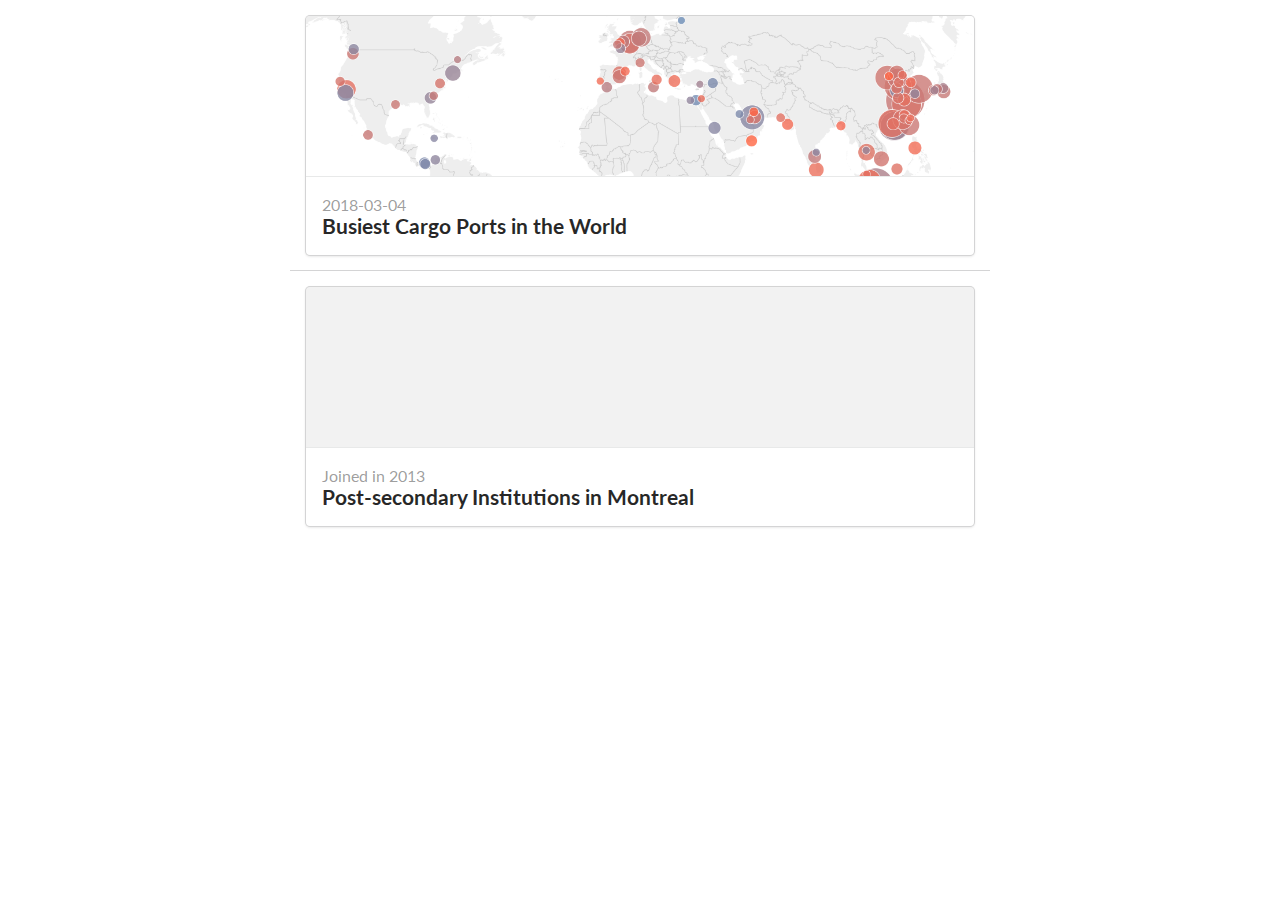
==== index.html @ f2270eac "mapbucket main page layout created" ====
<!DOCTYPE html>
<html>
  <meta charset="utf-8">
  <head>    
    <link rel="stylesheet" href="https://fonts.googleapis.com/css?family=Open+Sans|Roboto:300">  
    <link rel="stylesheet" type="text/css" href="./assets/semantic/semantic.css">
  </head>
  <style type="text/css">
    .ui.card {
        width: 100%;
    }


    #portsImage {
        width: 120%;
        margin-top: -130px;
        margin-left: -70px;
        transition: transform .3s;
    }
    #portsImage:hover {
        transform: scale(1.1);
    }
    .image {
      width: 100%; 
      height: 160px;
      overflow: hidden;
    }
    

  </style>

  <body class="vsc-initialized">
   
        <div class="ui text container">
            <div class="ui internally celled grid">
                <div class="row">
                    <div class="sixteen wide column">
                        <div class="ui card">
                          <div id="ports" class="image">
                            <img id="portsImage" src="./images/ports.png">
                          </div>
                          <div class="content">
                            <div class="meta">
                              <span class="date">2018-03-04</span>
                            </div>
                            <div class="header">
                              Busiest Cargo Ports in the World
                            </div>
                          </div>
                        </div>
                    </div>
                </div>
                <div class="row">
                    <div class="sixteen wide column">
                        <div class="ui card">
                          <div class="image">
                            <img src="">
                          </div>
                          <div class="content">
                            <div class="meta">
                              <span class="date">Joined in 2013</span>
                            </div>
                            <div class="header">
                              Post-secondary Institutions in Montreal
                            </div>
                          </div>
                        </div>
                    </div>
                </div>
            </div>
        </div>
    </body>
</html>
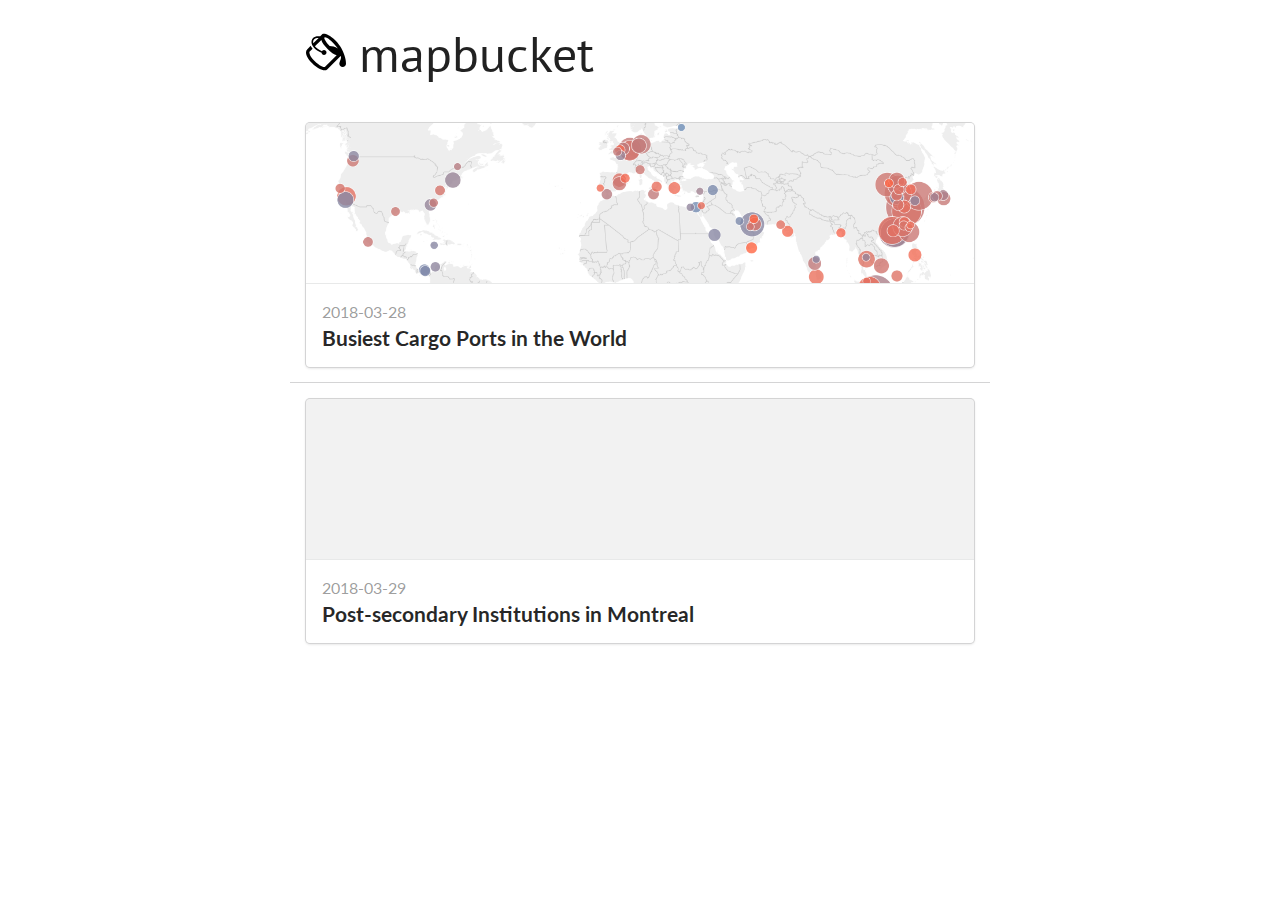
==== commit e49d3b6d: "website reoorganization" ====
--- a/index.html
+++ b/index.html
@@ -3,6 +3,7 @@
   <meta charset="utf-8">
   <head>    
     <link rel="stylesheet" href="https://fonts.googleapis.com/css?family=Open+Sans|Roboto:300">  
+    <link rel="stylesheet" href="https://fonts.googleapis.com/css?family=PT+Sans:700">
     <link rel="stylesheet" type="text/css" href="./assets/semantic/semantic.css">
   </head>
   <style type="text/css">
@@ -25,6 +26,16 @@
       height: 160px;
       overflow: hidden;
     }
+    .meta {
+        margin-bottom: 5px;
+    }
+    #header {
+        font-family: 'PT Sans', sans-serif;
+        padding: 16px;
+
+        font-size: 50px;
+        /*color: white;*/
+    }
     
 
   </style>
@@ -32,16 +43,20 @@
   <body class="vsc-initialized">
    
         <div class="ui text container">
+             <div id="header" class="header">
+        <svg xmlns="http://www.w3.org/2000/svg" width="40" height="40" viewBox="0 0 24 24" color="white"><path d="M21.143 9.667c-.733-1.392-1.914-3.05-3.617-4.753-2.977-2.978-5.478-3.914-6.785-3.914-.414 0-.708.094-.86.246l-1.361 1.36c-1.899-.236-3.42.106-4.294.983-.876.875-1.164 2.159-.792 3.523.492 1.806 2.305 4.049 5.905 5.375.038.323.157.638.405.885.588.588 1.535.586 2.121 0s.588-1.533.002-2.119c-.588-.587-1.537-.588-2.123-.001l-.17.256c-2.031-.765-3.395-1.828-4.232-2.9l3.879-3.875c.496 2.73 6.432 8.676 9.178 9.178l-7.115 7.107c-.234.153-2.798-.316-6.156-3.675-3.393-3.393-3.175-5.271-3.027-5.498l1.859-1.856c-.439-.359-.925-1.103-1.141-1.689l-2.134 2.131c-.445.446-.685 1.064-.685 1.82 0 1.634 1.121 3.915 3.713 6.506 2.764 2.764 5.58 4.243 7.432 4.243.648 0 1.18-.195 1.547-.562l8.086-8.078c.91.874-.778 3.538-.778 4.648 0 1.104.896 1.999 2 1.999 1.105 0 2-.896 2-2 0-3.184-1.425-6.81-2.857-9.34zm-16.209-5.371c.527-.53 1.471-.791 2.656-.761l-3.209 3.206c-.236-.978-.049-1.845.553-2.445zm9.292 4.079l-.03-.029c-1.292-1.292-3.803-4.356-3.096-5.063.715-.715 3.488 1.521 5.062 3.096.862.862 2.088 2.247 2.937 3.458-1.717-1.074-3.491-1.469-4.873-1.462z"/></svg> mapbucket</div>
             <div class="ui internally celled grid">
                 <div class="row">
                     <div class="sixteen wide column">
                         <div class="ui card">
                           <div id="ports" class="image">
-                            <img id="portsImage" src="./images/ports.png">
+                            <a href="/collections/busiest_ports">
+                                <img id="portsImage" src="./images/ports.png">
+                            </a>
                           </div>
                           <div class="content">
                             <div class="meta">
-                              <span class="date">2018-03-04</span>
+                              <span class="date">2018-03-28</span>
                             </div>
                             <div class="header">
                               Busiest Cargo Ports in the World
@@ -58,7 +73,7 @@
                           </div>
                           <div class="content">
                             <div class="meta">
-                              <span class="date">Joined in 2013</span>
+                              <span class="date">2018-03-29</span>
                             </div>
                             <div class="header">
                               Post-secondary Institutions in Montreal
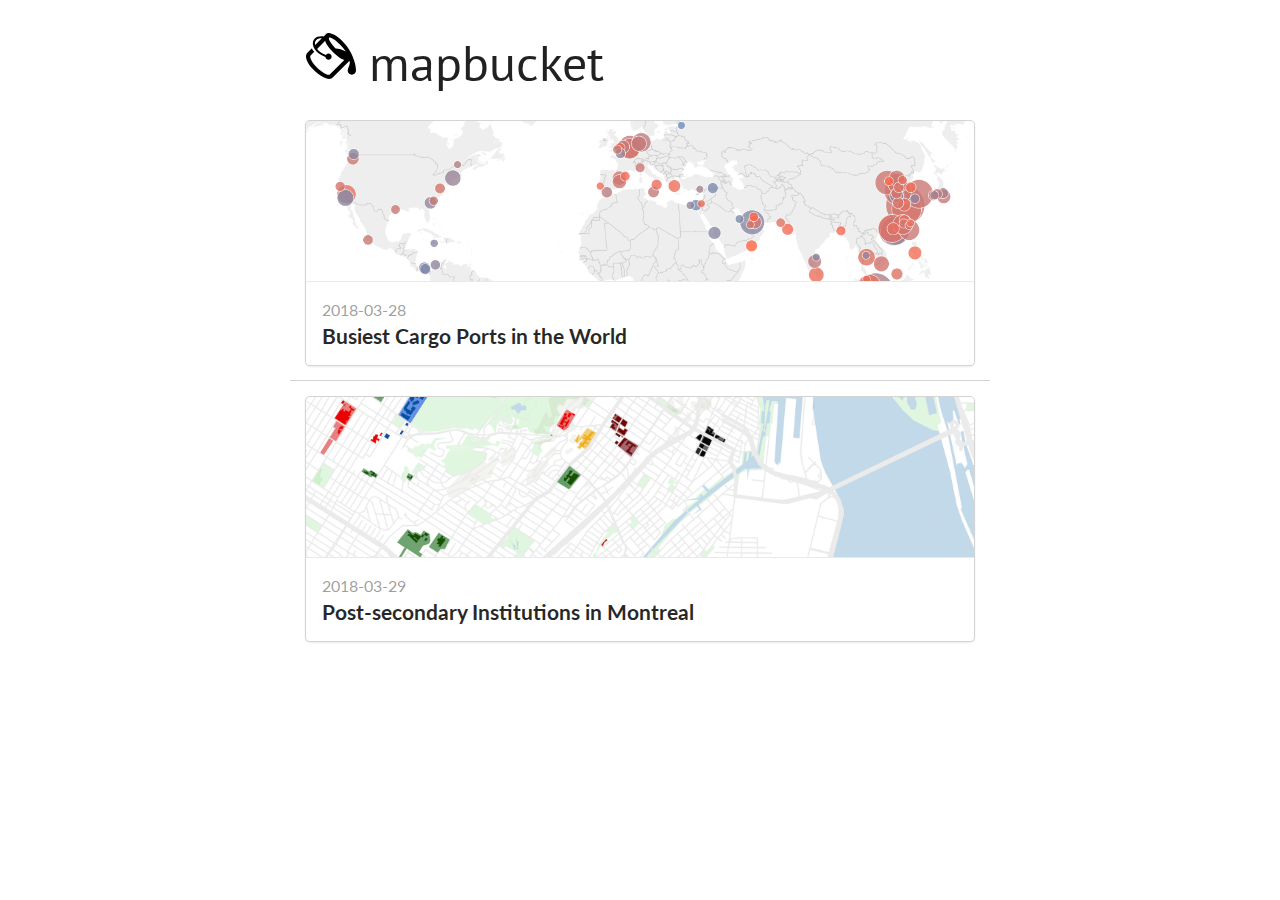
==== commit f323a9f5: "universities banner image added" ====
--- a/index.html
+++ b/index.html
@@ -32,7 +32,8 @@
     #header {
         font-family: 'PT Sans', sans-serif;
         padding: 16px;
-
+        padding-top: 25px;
+        padding-bottom: 5px;
         font-size: 50px;
         /*color: white;*/
     }
@@ -44,7 +45,8 @@
    
         <div class="ui text container">
              <div id="header" class="header">
-        <svg xmlns="http://www.w3.org/2000/svg" width="40" height="40" viewBox="0 0 24 24" color="white"><path d="M21.143 9.667c-.733-1.392-1.914-3.05-3.617-4.753-2.977-2.978-5.478-3.914-6.785-3.914-.414 0-.708.094-.86.246l-1.361 1.36c-1.899-.236-3.42.106-4.294.983-.876.875-1.164 2.159-.792 3.523.492 1.806 2.305 4.049 5.905 5.375.038.323.157.638.405.885.588.588 1.535.586 2.121 0s.588-1.533.002-2.119c-.588-.587-1.537-.588-2.123-.001l-.17.256c-2.031-.765-3.395-1.828-4.232-2.9l3.879-3.875c.496 2.73 6.432 8.676 9.178 9.178l-7.115 7.107c-.234.153-2.798-.316-6.156-3.675-3.393-3.393-3.175-5.271-3.027-5.498l1.859-1.856c-.439-.359-.925-1.103-1.141-1.689l-2.134 2.131c-.445.446-.685 1.064-.685 1.82 0 1.634 1.121 3.915 3.713 6.506 2.764 2.764 5.58 4.243 7.432 4.243.648 0 1.18-.195 1.547-.562l8.086-8.078c.91.874-.778 3.538-.778 4.648 0 1.104.896 1.999 2 1.999 1.105 0 2-.896 2-2 0-3.184-1.425-6.81-2.857-9.34zm-16.209-5.371c.527-.53 1.471-.791 2.656-.761l-3.209 3.206c-.236-.978-.049-1.845.553-2.445zm9.292 4.079l-.03-.029c-1.292-1.292-3.803-4.356-3.096-5.063.715-.715 3.488 1.521 5.062 3.096.862.862 2.088 2.247 2.937 3.458-1.717-1.074-3.491-1.469-4.873-1.462z"/></svg> mapbucket</div>
+                <svg xmlns="http://www.w3.org/2000/svg" width="50" height="50" viewBox="0 0 24 24" color="white"><path d="M21.143 9.667c-.733-1.392-1.914-3.05-3.617-4.753-2.977-2.978-5.478-3.914-6.785-3.914-.414 0-.708.094-.86.246l-1.361 1.36c-1.899-.236-3.42.106-4.294.983-.876.875-1.164 2.159-.792 3.523.492 1.806 2.305 4.049 5.905 5.375.038.323.157.638.405.885.588.588 1.535.586 2.121 0s.588-1.533.002-2.119c-.588-.587-1.537-.588-2.123-.001l-.17.256c-2.031-.765-3.395-1.828-4.232-2.9l3.879-3.875c.496 2.73 6.432 8.676 9.178 9.178l-7.115 7.107c-.234.153-2.798-.316-6.156-3.675-3.393-3.393-3.175-5.271-3.027-5.498l1.859-1.856c-.439-.359-.925-1.103-1.141-1.689l-2.134 2.131c-.445.446-.685 1.064-.685 1.82 0 1.634 1.121 3.915 3.713 6.506 2.764 2.764 5.58 4.243 7.432 4.243.648 0 1.18-.195 1.547-.562l8.086-8.078c.91.874-.778 3.538-.778 4.648 0 1.104.896 1.999 2 1.999 1.105 0 2-.896 2-2 0-3.184-1.425-6.81-2.857-9.34zm-16.209-5.371c.527-.53 1.471-.791 2.656-.761l-3.209 3.206c-.236-.978-.049-1.845.553-2.445zm9.292 4.079l-.03-.029c-1.292-1.292-3.803-4.356-3.096-5.063.715-.715 3.488 1.521 5.062 3.096.862.862 2.088 2.247 2.937 3.458-1.717-1.074-3.491-1.469-4.873-1.462z"/></svg> mapbucket
+            </div>
             <div class="ui internally celled grid">
                 <div class="row">
                     <div class="sixteen wide column">
@@ -69,7 +71,9 @@
                     <div class="sixteen wide column">
                         <div class="ui card">
                           <div class="image">
-                            <img src="">
+                            <a href="/collections/busiest_ports">
+                                <img id="portsImage" src="./images/universities_montreal.png">
+                            </a>
                           </div>
                           <div class="content">
                             <div class="meta">
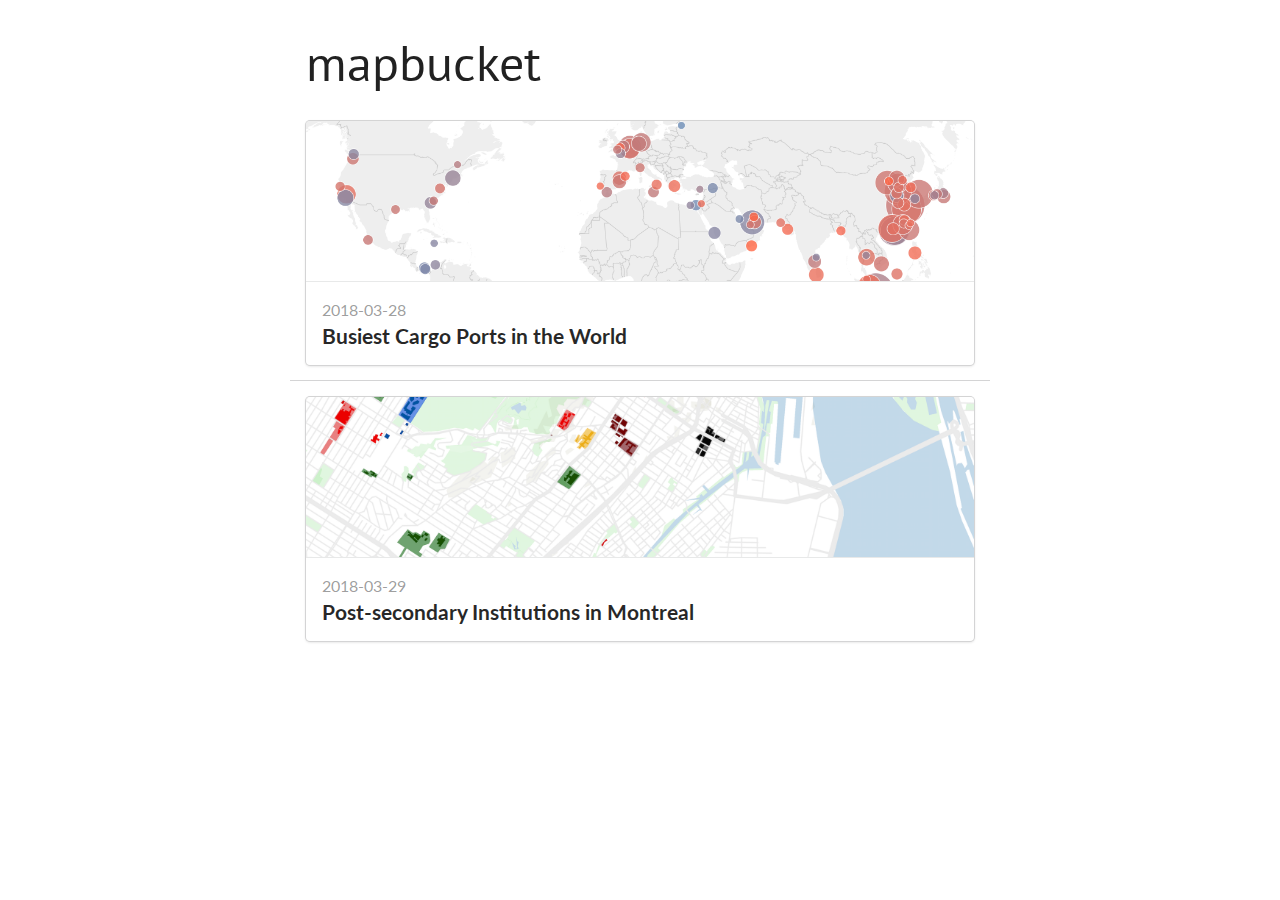
==== commit fe8755ae: "universities page added" ====
--- a/index.html
+++ b/index.html
@@ -2,6 +2,7 @@
 <html>
   <meta charset="utf-8">
   <head>    
+    <title>mapbucket</title>
     <link rel="stylesheet" href="https://fonts.googleapis.com/css?family=Open+Sans|Roboto:300">  
     <link rel="stylesheet" href="https://fonts.googleapis.com/css?family=PT+Sans:700">
     <link rel="stylesheet" type="text/css" href="./assets/semantic/semantic.css">
@@ -45,7 +46,7 @@
    
         <div class="ui text container">
              <div id="header" class="header">
-                <svg xmlns="http://www.w3.org/2000/svg" width="50" height="50" viewBox="0 0 24 24" color="white"><path d="M21.143 9.667c-.733-1.392-1.914-3.05-3.617-4.753-2.977-2.978-5.478-3.914-6.785-3.914-.414 0-.708.094-.86.246l-1.361 1.36c-1.899-.236-3.42.106-4.294.983-.876.875-1.164 2.159-.792 3.523.492 1.806 2.305 4.049 5.905 5.375.038.323.157.638.405.885.588.588 1.535.586 2.121 0s.588-1.533.002-2.119c-.588-.587-1.537-.588-2.123-.001l-.17.256c-2.031-.765-3.395-1.828-4.232-2.9l3.879-3.875c.496 2.73 6.432 8.676 9.178 9.178l-7.115 7.107c-.234.153-2.798-.316-6.156-3.675-3.393-3.393-3.175-5.271-3.027-5.498l1.859-1.856c-.439-.359-.925-1.103-1.141-1.689l-2.134 2.131c-.445.446-.685 1.064-.685 1.82 0 1.634 1.121 3.915 3.713 6.506 2.764 2.764 5.58 4.243 7.432 4.243.648 0 1.18-.195 1.547-.562l8.086-8.078c.91.874-.778 3.538-.778 4.648 0 1.104.896 1.999 2 1.999 1.105 0 2-.896 2-2 0-3.184-1.425-6.81-2.857-9.34zm-16.209-5.371c.527-.53 1.471-.791 2.656-.761l-3.209 3.206c-.236-.978-.049-1.845.553-2.445zm9.292 4.079l-.03-.029c-1.292-1.292-3.803-4.356-3.096-5.063.715-.715 3.488 1.521 5.062 3.096.862.862 2.088 2.247 2.937 3.458-1.717-1.074-3.491-1.469-4.873-1.462z"/></svg> mapbucket
+                <!-- <svg xmlns="http://www.w3.org/2000/svg" width="50" height="50" viewBox="0 0 24 24" color="white"><path d="M21.143 9.667c-.733-1.392-1.914-3.05-3.617-4.753-2.977-2.978-5.478-3.914-6.785-3.914-.414 0-.708.094-.86.246l-1.361 1.36c-1.899-.236-3.42.106-4.294.983-.876.875-1.164 2.159-.792 3.523.492 1.806 2.305 4.049 5.905 5.375.038.323.157.638.405.885.588.588 1.535.586 2.121 0s.588-1.533.002-2.119c-.588-.587-1.537-.588-2.123-.001l-.17.256c-2.031-.765-3.395-1.828-4.232-2.9l3.879-3.875c.496 2.73 6.432 8.676 9.178 9.178l-7.115 7.107c-.234.153-2.798-.316-6.156-3.675-3.393-3.393-3.175-5.271-3.027-5.498l1.859-1.856c-.439-.359-.925-1.103-1.141-1.689l-2.134 2.131c-.445.446-.685 1.064-.685 1.82 0 1.634 1.121 3.915 3.713 6.506 2.764 2.764 5.58 4.243 7.432 4.243.648 0 1.18-.195 1.547-.562l8.086-8.078c.91.874-.778 3.538-.778 4.648 0 1.104.896 1.999 2 1.999 1.105 0 2-.896 2-2 0-3.184-1.425-6.81-2.857-9.34zm-16.209-5.371c.527-.53 1.471-.791 2.656-.761l-3.209 3.206c-.236-.978-.049-1.845.553-2.445zm9.292 4.079l-.03-.029c-1.292-1.292-3.803-4.356-3.096-5.063.715-.715 3.488 1.521 5.062 3.096.862.862 2.088 2.247 2.937 3.458-1.717-1.074-3.491-1.469-4.873-1.462z"/></svg>  -->mapbucket
             </div>
             <div class="ui internally celled grid">
                 <div class="row">
@@ -71,7 +72,7 @@
                     <div class="sixteen wide column">
                         <div class="ui card">
                           <div class="image">
-                            <a href="/collections/busiest_ports">
+                            <a href="/collections/universities">
                                 <img id="portsImage" src="./images/universities_montreal.png">
                             </a>
                           </div>
